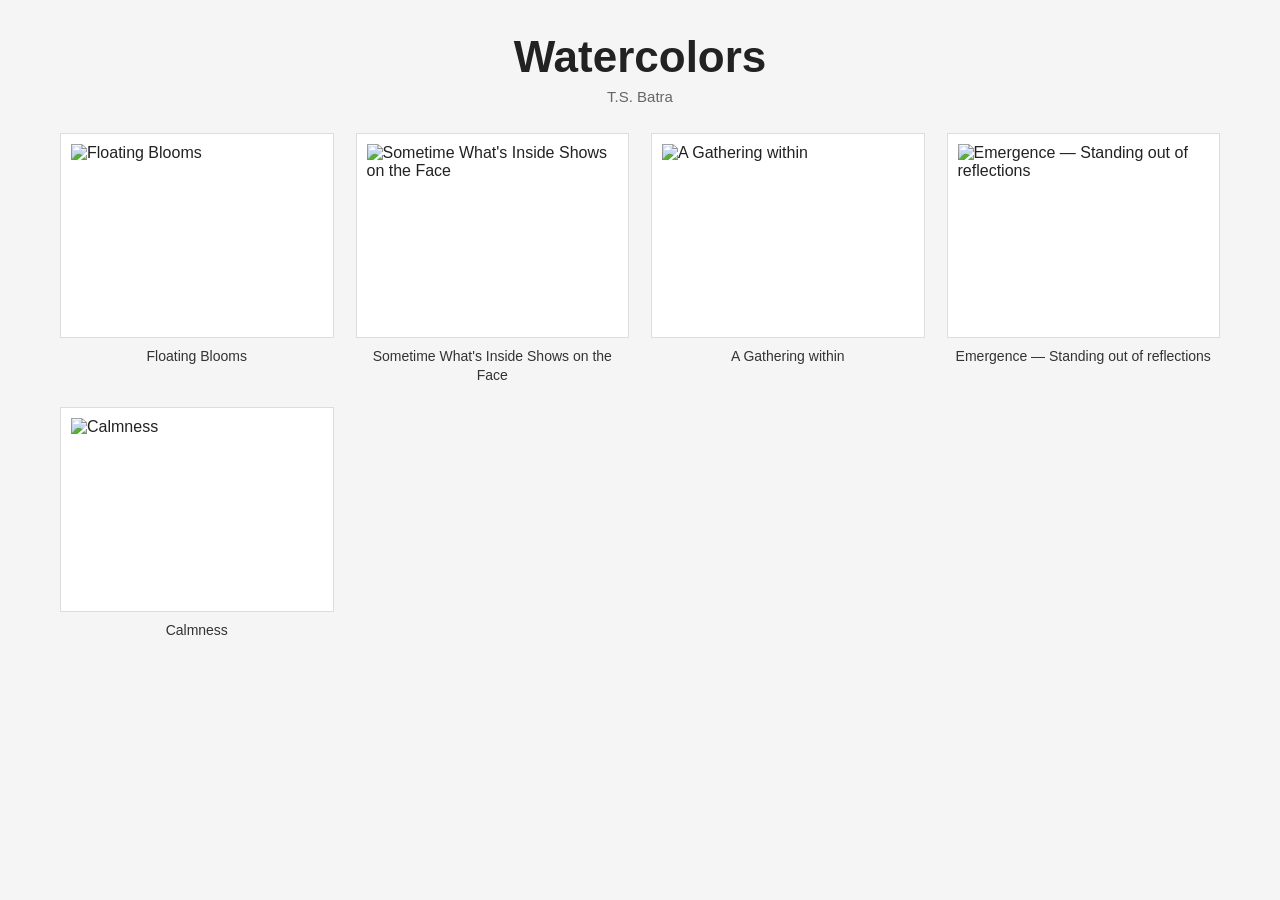
==== watercolors/index.html @ 30bc55d1 "Add files via upload" ====
<!DOCTYPE html>
<html lang="en">
<head>
  <meta charset="UTF-8">
  <meta name="viewport" content="width=device-width, initial-scale=1.0">

  <title>Watercolors — T.S. Batra</title>
  <meta name="description" content="A selection of watercolor paintings by T.S. Batra.">

  <meta property="og:type" content="website">
  <meta property="og:title" content="Watercolors — T.S. Batra">
  <meta property="og:description" content="A selection of watercolor paintings by T.S. Batra.">
  <meta property="og:url" content="https://tsbatra.github.io/TSB-Art/watercolors/">
  <meta property="og:image" content="https://ik.imagekit.io/Kamonline/tr:w-1200,h-630,c-at_max,f-jpg,q-80/TSB-ART/FloatingBlooms">
  <meta property="og:image:secure_url" content="https://ik.imagekit.io/Kamonline/tr:w-1200,h-630,c-at_max,f-jpg,q-80/TSB-ART/FloatingBlooms">
  <meta property="og:image:type" content="image/jpeg">

  <style>
    * { box-sizing: border-box; }

    body {
      margin: 0;
      background: #f5f5f5;
      color: #222;
      font-family: Arial, sans-serif;
    }

    .page {
      max-width: 1200px;
      margin: 0 auto;
      padding: 32px 20px 48px;
    }

    header {
      text-align: center;
      margin-bottom: 28px;
    }

    h1 {
      margin: 0 0 6px;
      font-size: clamp(28px, 4vw, 44px);
      font-weight: 600;
    }

    .artist {
      margin: 0;
      color: #666;
      font-size: 15px;
    }

    .gallery {
      display: grid;
      grid-template-columns: repeat(auto-fit, minmax(220px, 1fr));
      gap: 22px;
      align-items: start;
    }

    .card {
      text-decoration: none;
      color: inherit;
      display: block;
    }

    .thumb-wrap {
      background: #fff;
      border: 1px solid #ddd;
      padding: 10px;
      display: flex;
      align-items: center;
      justify-content: center;
      aspect-ratio: 4 / 3;
      overflow: hidden;
    }

    .thumb {
      width: 100%;
      height: 100%;
      object-fit: contain;
      display: block;
    }

    .title {
      margin-top: 9px;
      font-size: 14px;
      line-height: 1.35;
      text-align: center;
      color: #333;
    }

    @media (hover:hover) and (pointer:fine) {
      .card:hover .thumb-wrap {
        border-color: #999;
      }
    }

    @media (max-width: 600px) {
      .page {
        padding: 24px 12px 36px;
      }

      .gallery {
        grid-template-columns: repeat(2, minmax(0, 1fr));
        gap: 14px;
      }

      .thumb-wrap {
        padding: 6px;
      }

      .title {
        font-size: 12px;
      }
    }
  </style>
</head>
<body>
  <div class="page">
    <header>
      <h1>Watercolors</h1>
      <p class="artist">T.S. Batra</p>
    </header>

    <div class="gallery">

      <a class="card" href="floating-blooms.html">
        <div class="thumb-wrap">
          <img class="thumb"
               src="https://ik.imagekit.io/Kamonline/tr:w-500,h-375,c-at_max,f-jpg,q-78/TSB-ART/FloatingBlooms"
               alt="Floating Blooms">
        </div>
        <div class="title">Floating Blooms</div>
      </a>

      <a class="card" href="SometimeWhat'sInsideShowsOnTheFace.html">
        <div class="thumb-wrap">
          <img class="thumb"
               src="https://ik.imagekit.io/Kamonline/tr:w-500,h-375,c-at_max,f-jpg,q-78/TSB-ART/SometimeWhat'sInsideShowsOnTheFace"
               alt="Sometime What's Inside Shows on the Face">
        </div>
        <div class="title">Sometime What's Inside Shows on the Face</div>
      </a>

      <a class="card" href="A-Gathering-Within.html">
        <div class="thumb-wrap">
          <img class="thumb"
               src="https://ik.imagekit.io/Kamonline/tr:w-500,h-375,c-at_max,f-jpg,q-78/TSB-ART/AGatheringWithin"
               alt="A Gathering within">
        </div>
        <div class="title">A Gathering within</div>
      </a>

      <a class="card" href="Emergence-StandingOutOfReflections.html">
        <div class="thumb-wrap">
          <img class="thumb"
               src="https://ik.imagekit.io/Kamonline/tr:w-500,h-375,c-at_max,f-jpg,q-78/TSB-ART/Emergence-StandingOutOfReflections"
               alt="Emergence — Standing out of reflections">
        </div>
        <div class="title">Emergence — Standing out of reflections</div>
      </a>

      <a class="card" href="calmness.html">
        <div class="thumb-wrap">
          <img class="thumb"
               src="https://ik.imagekit.io/Kamonline/tr:w-500,h-375,c-at_max,f-jpg,q-78/TSB-ART/Calmness"
               alt="Calmness">
        </div>
        <div class="title">Calmness</div>
      </a>

    </div>
  </div>
</body>
</html>
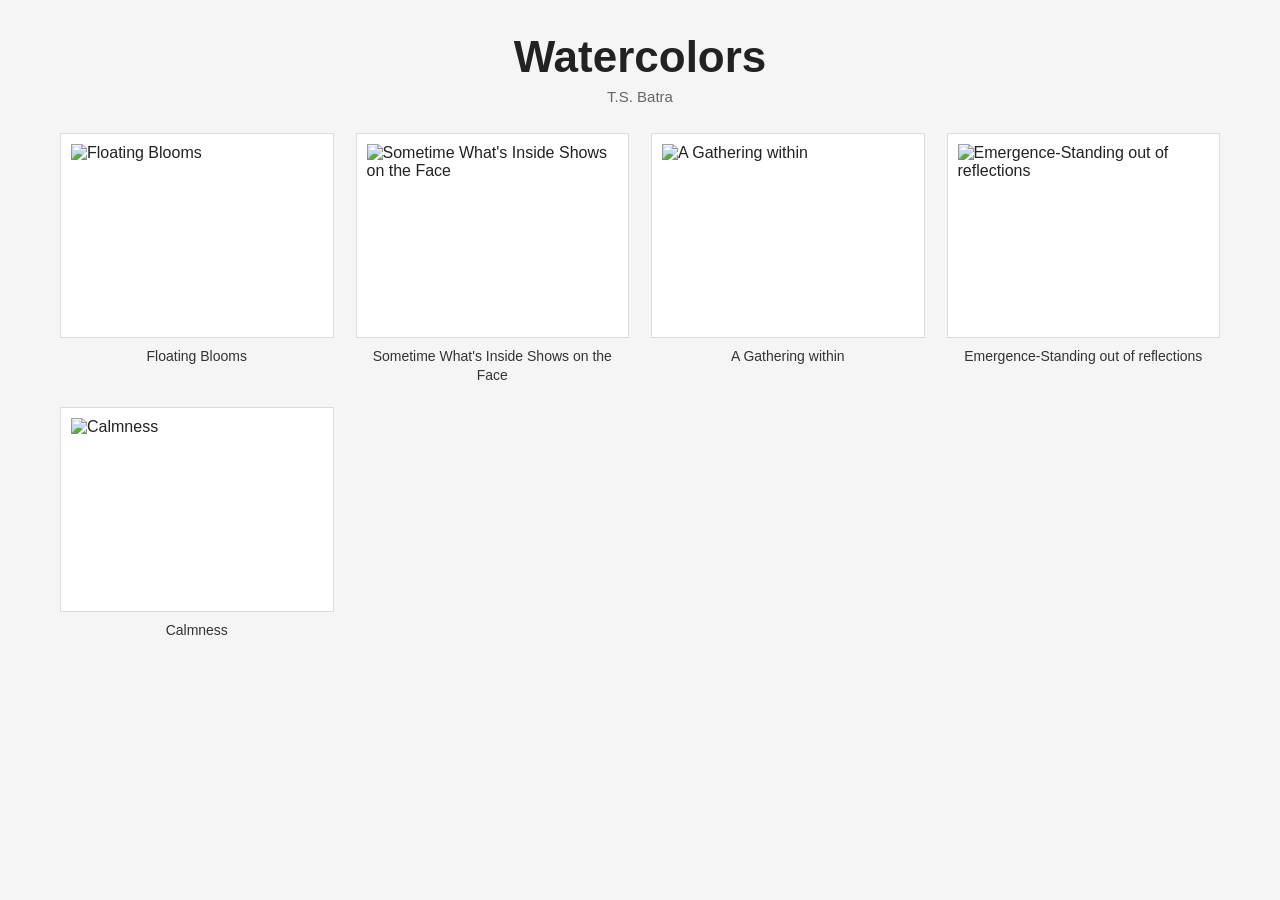
==== commit 4e27699b: "Add files via upload" ====
--- a/watercolors/index.html
+++ b/watercolors/index.html
@@ -1,173 +1,347 @@
-<!DOCTYPE html>
-<html lang="en">
-<head>
-  <meta charset="UTF-8">
-  <meta name="viewport" content="width=device-width, initial-scale=1.0">
-
-  <title>Watercolors — T.S. Batra</title>
-  <meta name="description" content="A selection of watercolor paintings by T.S. Batra.">
-
-  <meta property="og:type" content="website">
-  <meta property="og:title" content="Watercolors — T.S. Batra">
-  <meta property="og:description" content="A selection of watercolor paintings by T.S. Batra.">
-  <meta property="og:url" content="https://tsbatra.github.io/TSB-Art/watercolors/">
-  <meta property="og:image" content="https://ik.imagekit.io/Kamonline/tr:w-1200,h-630,c-at_max,f-jpg,q-80/TSB-ART/FloatingBlooms">
-  <meta property="og:image:secure_url" content="https://ik.imagekit.io/Kamonline/tr:w-1200,h-630,c-at_max,f-jpg,q-80/TSB-ART/FloatingBlooms">
-  <meta property="og:image:type" content="image/jpeg">
-
-  <style>
-    * { box-sizing: border-box; }
-
-    body {
-      margin: 0;
-      background: #f5f5f5;
-      color: #222;
-      font-family: Arial, sans-serif;
-    }
-
-    .page {
-      max-width: 1200px;
-      margin: 0 auto;
-      padding: 32px 20px 48px;
-    }
-
-    header {
-      text-align: center;
-      margin-bottom: 28px;
-    }
-
-    h1 {
-      margin: 0 0 6px;
-      font-size: clamp(28px, 4vw, 44px);
-      font-weight: 600;
-    }
-
-    .artist {
-      margin: 0;
-      color: #666;
-      font-size: 15px;
-    }
-
-    .gallery {
-      display: grid;
-      grid-template-columns: repeat(auto-fit, minmax(220px, 1fr));
-      gap: 22px;
-      align-items: start;
-    }
-
-    .card {
-      text-decoration: none;
-      color: inherit;
-      display: block;
-    }
-
-    .thumb-wrap {
-      background: #fff;
-      border: 1px solid #ddd;
-      padding: 10px;
-      display: flex;
-      align-items: center;
-      justify-content: center;
-      aspect-ratio: 4 / 3;
-      overflow: hidden;
-    }
-
-    .thumb {
-      width: 100%;
-      height: 100%;
-      object-fit: contain;
-      display: block;
-    }
-
-    .title {
-      margin-top: 9px;
-      font-size: 14px;
-      line-height: 1.35;
-      text-align: center;
-      color: #333;
-    }
-
-    @media (hover:hover) and (pointer:fine) {
-      .card:hover .thumb-wrap {
-        border-color: #999;
-      }
-    }
-
-    @media (max-width: 600px) {
-      .page {
-        padding: 24px 12px 36px;
-      }
-
-      .gallery {
-        grid-template-columns: repeat(2, minmax(0, 1fr));
-        gap: 14px;
-      }
-
-      .thumb-wrap {
-        padding: 6px;
-      }
-
-      .title {
-        font-size: 12px;
-      }
-    }
-  </style>
-</head>
-<body>
-  <div class="page">
-    <header>
-      <h1>Watercolors</h1>
-      <p class="artist">T.S. Batra</p>
-    </header>
-
-    <div class="gallery">
-
-      <a class="card" href="floating-blooms.html">
-        <div class="thumb-wrap">
-          <img class="thumb"
-               src="https://ik.imagekit.io/Kamonline/tr:w-500,h-375,c-at_max,f-jpg,q-78/TSB-ART/FloatingBlooms"
-               alt="Floating Blooms">
-        </div>
-        <div class="title">Floating Blooms</div>
-      </a>
-
-      <a class="card" href="SometimeWhat'sInsideShowsOnTheFace.html">
-        <div class="thumb-wrap">
-          <img class="thumb"
-               src="https://ik.imagekit.io/Kamonline/tr:w-500,h-375,c-at_max,f-jpg,q-78/TSB-ART/SometimeWhat'sInsideShowsOnTheFace"
-               alt="Sometime What's Inside Shows on the Face">
-        </div>
-        <div class="title">Sometime What's Inside Shows on the Face</div>
-      </a>
-
-      <a class="card" href="A-Gathering-Within.html">
-        <div class="thumb-wrap">
-          <img class="thumb"
-               src="https://ik.imagekit.io/Kamonline/tr:w-500,h-375,c-at_max,f-jpg,q-78/TSB-ART/AGatheringWithin"
-               alt="A Gathering within">
-        </div>
-        <div class="title">A Gathering within</div>
-      </a>
-
-      <a class="card" href="Emergence-StandingOutOfReflections.html">
-        <div class="thumb-wrap">
-          <img class="thumb"
-               src="https://ik.imagekit.io/Kamonline/tr:w-500,h-375,c-at_max,f-jpg,q-78/TSB-ART/Emergence-StandingOutOfReflections"
-               alt="Emergence — Standing out of reflections">
-        </div>
-        <div class="title">Emergence — Standing out of reflections</div>
-      </a>
-
-      <a class="card" href="calmness.html">
-        <div class="thumb-wrap">
-          <img class="thumb"
-               src="https://ik.imagekit.io/Kamonline/tr:w-500,h-375,c-at_max,f-jpg,q-78/TSB-ART/Calmness"
-               alt="Calmness">
-        </div>
-        <div class="title">Calmness</div>
-      </a>
-
-    </div>
-  </div>
-</body>
-</html>
+<!DOCTYPE html>
+<html lang="en">
+<head>
+    <meta charset="UTF-8">
+    <meta name="viewport" content="width=device-width, initial-scale=1.0">
+
+    <title>Watercolors — T.S. Batra</title>
+    <meta name="description" content="Watercolors by T.S. Batra.">
+
+    <meta property="og:type" content="website">
+    <meta property="og:title" content="Watercolors — T.S. Batra">
+    <meta property="og:description" content="Watercolors by T.S. Batra.">
+    <meta property="og:url" content="https://tsbatra.github.io/TSB-Art/watercolors/">
+    <meta property="og:image" content="https://ik.imagekit.io/Kamonline/tr:w-1200,h-630,c-at_max,f-jpg,q-80/TSB-ART/FloatingBlooms">
+    <meta property="og:image:secure_url" content="https://ik.imagekit.io/Kamonline/tr:w-1200,h-630,c-at_max,f-jpg,q-80/TSB-ART/FloatingBlooms">
+    <meta property="og:image:type" content="image/jpeg">
+
+    <style>
+        * {
+            box-sizing: border-box;
+        }
+
+        body {
+            margin: 0;
+            background: #f5f5f5;
+            color: #222;
+            font-family: Arial, sans-serif;
+        }
+
+        .page {
+            max-width: 1200px;
+            margin: 0 auto;
+            padding: 32px 20px 48px;
+        }
+
+        header {
+            text-align: center;
+            margin-bottom: 28px;
+        }
+
+        h1 {
+            margin: 0 0 6px;
+            font-size: clamp(28px, 4vw, 44px);
+            font-weight: 600;
+        }
+
+        .artist {
+            margin: 0;
+            color: #666;
+            font-size: 15px;
+        }
+
+        .gallery {
+            display: grid;
+            grid-template-columns: repeat(auto-fit, minmax(220px, 1fr));
+            gap: 22px;
+            align-items: start;
+        }
+
+        .card {
+            text-decoration: none;
+            color: inherit;
+            display: block;
+        }
+
+        .thumb-wrap {
+            background: #fff;
+            border: 1px solid #ddd;
+            padding: 10px;
+            display: flex;
+            align-items: center;
+            justify-content: center;
+            aspect-ratio: 4 / 3;
+            overflow: hidden;
+        }
+
+        .thumb {
+            width: 100%;
+            height: 100%;
+            object-fit: contain;
+            display: block;
+        }
+
+        .title {
+            margin-top: 9px;
+            font-size: 14px;
+            line-height: 1.35;
+            text-align: center;
+            color: #333;
+        }
+
+        /* Gallery-owned overlay. Individual artwork HTML remains clean. */
+        .viewer {
+            position: fixed;
+            inset: 0;
+            z-index: 9999;
+            display: none;
+            background: #f5f5f5;
+        }
+
+        .viewer.open {
+            display: flex;
+            flex-direction: column;
+        }
+
+        .viewer-bar {
+            height: 52px;
+            flex: 0 0 52px;
+            display: flex;
+            align-items: center;
+            justify-content: center;
+            gap: 8px;
+            border-bottom: 1px solid #e1e1e1;
+            background: rgba(245,245,245,0.98);
+        }
+
+        .viewer-btn {
+            width: 40px;
+            height: 40px;
+            border: 0;
+            background: transparent;
+            color: #888;
+            border-radius: 50%;
+            display: inline-flex;
+            align-items: center;
+            justify-content: center;
+            font-size: 25px;
+            line-height: 1;
+            cursor: pointer;
+        }
+
+        .viewer-btn:disabled {
+            opacity: 0.22;
+            cursor: default;
+        }
+
+        .gallery-icon {
+            width: 15px;
+            height: 15px;
+            display: grid;
+            grid-template-columns: repeat(2, 1fr);
+            grid-template-rows: repeat(2, 1fr);
+            gap: 2px;
+        }
+
+        .gallery-icon span {
+            border: 1px solid currentColor;
+            border-radius: 1px;
+        }
+
+        .viewer-frame {
+            width: 100%;
+            flex: 1 1 auto;
+            min-height: 0;
+            border: 0;
+            background: #f5f5f5;
+        }
+
+        @media (hover:hover) and (pointer:fine) {
+            .card:hover .thumb-wrap {
+                border-color: #999;
+            }
+
+            .viewer-btn:not(:disabled):hover {
+                color: #222;
+                background: rgba(0,0,0,0.04);
+            }
+        }
+
+        @media (max-width: 600px) {
+            .page {
+                padding: 24px 12px 36px;
+            }
+
+            .gallery {
+                grid-template-columns: repeat(2, minmax(0, 1fr));
+                gap: 14px;
+            }
+
+            .thumb-wrap {
+                padding: 6px;
+            }
+
+            .title {
+                font-size: 12px;
+            }
+
+            .viewer-bar {
+                height: 48px;
+                flex-basis: 48px;
+            }
+
+            .viewer-btn {
+                width: 42px;
+                height: 42px;
+            }
+        }
+    </style>
+</head>
+<body>
+    <div class="page">
+        <header>
+            <h1>Watercolors</h1>
+            <p class="artist">T.S. Batra</p>
+        </header>
+
+        <div class="gallery">
+            
+        <a class="card" href="floating-blooms.html"
+           data-art-index="0">
+            <div class="thumb-wrap">
+                <img class="thumb"
+                     src="https://ik.imagekit.io/Kamonline/tr:w-500,h-375,c-at_max,f-jpg,q-78/TSB-ART/FloatingBlooms"
+                     alt="Floating Blooms">
+            </div>
+            <div class="title">Floating Blooms</div>
+        </a>
+
+
+        <a class="card" href="SometimeWhat'sInsideShowsOnTheFace.html"
+           data-art-index="1">
+            <div class="thumb-wrap">
+                <img class="thumb"
+                     src="https://ik.imagekit.io/Kamonline/tr:w-500,h-375,c-at_max,f-jpg,q-78/TSB-ART/SometimeWhat'sInsideShowsOnTheFace"
+                     alt="Sometime What's Inside Shows on the Face">
+            </div>
+            <div class="title">Sometime What's Inside Shows on the Face</div>
+        </a>
+
+
+        <a class="card" href="A-Gathering-Within.html"
+           data-art-index="2">
+            <div class="thumb-wrap">
+                <img class="thumb"
+                     src="https://ik.imagekit.io/Kamonline/tr:w-500,h-375,c-at_max,f-jpg,q-78/TSB-ART/AGatheringWithin"
+                     alt="A Gathering within">
+            </div>
+            <div class="title">A Gathering within</div>
+        </a>
+
+
+        <a class="card" href="Emergence-StandingOutOfReflections.html"
+           data-art-index="3">
+            <div class="thumb-wrap">
+                <img class="thumb"
+                     src="https://ik.imagekit.io/Kamonline/tr:w-500,h-375,c-at_max,f-jpg,q-78/TSB-ART/Emergence-StandingOutOfReflections"
+                     alt="Emergence-Standing out of reflections">
+            </div>
+            <div class="title">Emergence-Standing out of reflections</div>
+        </a>
+
+
+        <a class="card" href="calmness.html"
+           data-art-index="4">
+            <div class="thumb-wrap">
+                <img class="thumb"
+                     src="https://ik.imagekit.io/Kamonline/tr:w-500,h-375,c-at_max,f-jpg,q-78/TSB-ART/Calmness"
+                     alt="Calmness">
+            </div>
+            <div class="title">Calmness</div>
+        </a>
+
+        </div>
+    </div>
+
+    <div id="viewer" class="viewer" aria-hidden="true">
+        <div class="viewer-bar">
+            <button id="prevBtn" class="viewer-btn" type="button"
+                    aria-label="Previous artwork" title="Previous artwork">‹</button>
+
+            <button id="galleryBtn" class="viewer-btn" type="button"
+                    aria-label="Back to gallery" title="Back to gallery">
+                <span class="gallery-icon" aria-hidden="true">
+                    <span></span><span></span><span></span><span></span>
+                </span>
+            </button>
+
+            <button id="nextBtn" class="viewer-btn" type="button"
+                    aria-label="Next artwork" title="Next artwork">›</button>
+        </div>
+
+        <iframe id="viewerFrame" class="viewer-frame"
+                title="Artwork viewer"></iframe>
+    </div>
+
+    <script>
+        const artworks = [
+        { title: 'Floating Blooms', file: 'floating-blooms.html' },
+        { title: "Sometime What's Inside Shows on the Face", file: "SometimeWhat'sInsideShowsOnTheFace.html" },
+        { title: 'A Gathering within', file: 'A-Gathering-Within.html' },
+        { title: 'Emergence-Standing out of reflections', file: 'Emergence-StandingOutOfReflections.html' },
+        { title: 'Calmness', file: 'calmness.html' }
+        ];
+
+        const viewer = document.getElementById("viewer");
+        const frame = document.getElementById("viewerFrame");
+        const prevBtn = document.getElementById("prevBtn");
+        const galleryBtn = document.getElementById("galleryBtn");
+        const nextBtn = document.getElementById("nextBtn");
+        const cards = document.querySelectorAll("[data-art-index]");
+
+        let currentIndex = -1;
+
+        function showArtwork(index) {
+            if (index < 0 || index >= artworks.length) return;
+
+            currentIndex = index;
+            frame.src = artworks[index].file;
+            frame.title = artworks[index].title;
+
+            prevBtn.disabled = currentIndex === 0;
+            nextBtn.disabled = currentIndex === artworks.length - 1;
+
+            viewer.classList.add("open");
+            viewer.setAttribute("aria-hidden", "false");
+            document.body.style.overflow = "hidden";
+        }
+
+        function closeViewer() {
+            viewer.classList.remove("open");
+            viewer.setAttribute("aria-hidden", "true");
+            frame.src = "";
+            document.body.style.overflow = "";
+            currentIndex = -1;
+        }
+
+        cards.forEach(card => {
+            card.addEventListener("click", event => {
+                event.preventDefault();
+                showArtwork(Number(card.dataset.artIndex));
+            });
+        });
+
+        prevBtn.addEventListener("click", () => showArtwork(currentIndex - 1));
+        nextBtn.addEventListener("click", () => showArtwork(currentIndex + 1));
+        galleryBtn.addEventListener("click", closeViewer);
+
+        document.addEventListener("keydown", event => {
+            if (!viewer.classList.contains("open")) return;
+
+            if (event.key === "Escape") closeViewer();
+            if (event.key === "ArrowLeft" && currentIndex > 0) showArtwork(currentIndex - 1);
+            if (event.key === "ArrowRight" && currentIndex < artworks.length - 1) showArtwork(currentIndex + 1);
+        });
+    </script>
+</body>
+</html>
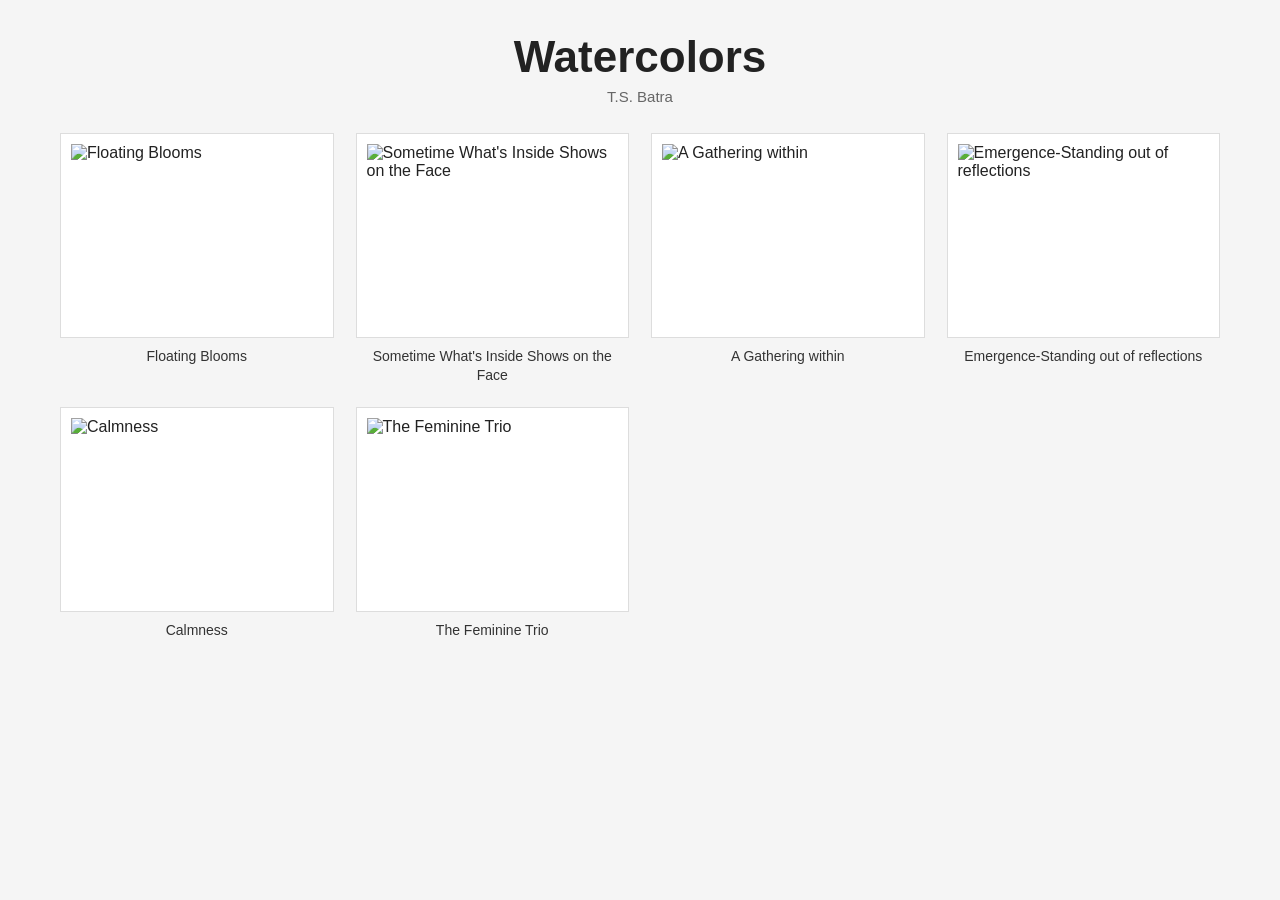
==== commit 8dfe5905: "Add files via upload" ====
--- a/watercolors/index.html
+++ b/watercolors/index.html
@@ -260,6 +260,17 @@
             <div class="title">Calmness</div>
         </a>
 
+
+        <a class="card" href="TheFeminine-Trio.html"
+           data-art-index="5">
+            <div class="thumb-wrap">
+                <img class="thumb"
+                     src="https://ik.imagekit.io/Kamonline/tr:w-500,h-375,c-at_max,f-jpg,q-78/TSB-ART/TheFeminineTrio"
+                     alt="The Feminine Trio">
+            </div>
+            <div class="title">The Feminine Trio</div>
+        </a>
+
         </div>
     </div>
 
@@ -289,7 +300,8 @@
         { title: "Sometime What's Inside Shows on the Face", file: "SometimeWhat'sInsideShowsOnTheFace.html" },
         { title: 'A Gathering within', file: 'A-Gathering-Within.html' },
         { title: 'Emergence-Standing out of reflections', file: 'Emergence-StandingOutOfReflections.html' },
-        { title: 'Calmness', file: 'calmness.html' }
+        { title: 'Calmness', file: 'calmness.html' },
+        { title: 'The Feminine Trio', file: 'TheFeminine-Trio.html' }
         ];
 
         const viewer = document.getElementById("viewer");
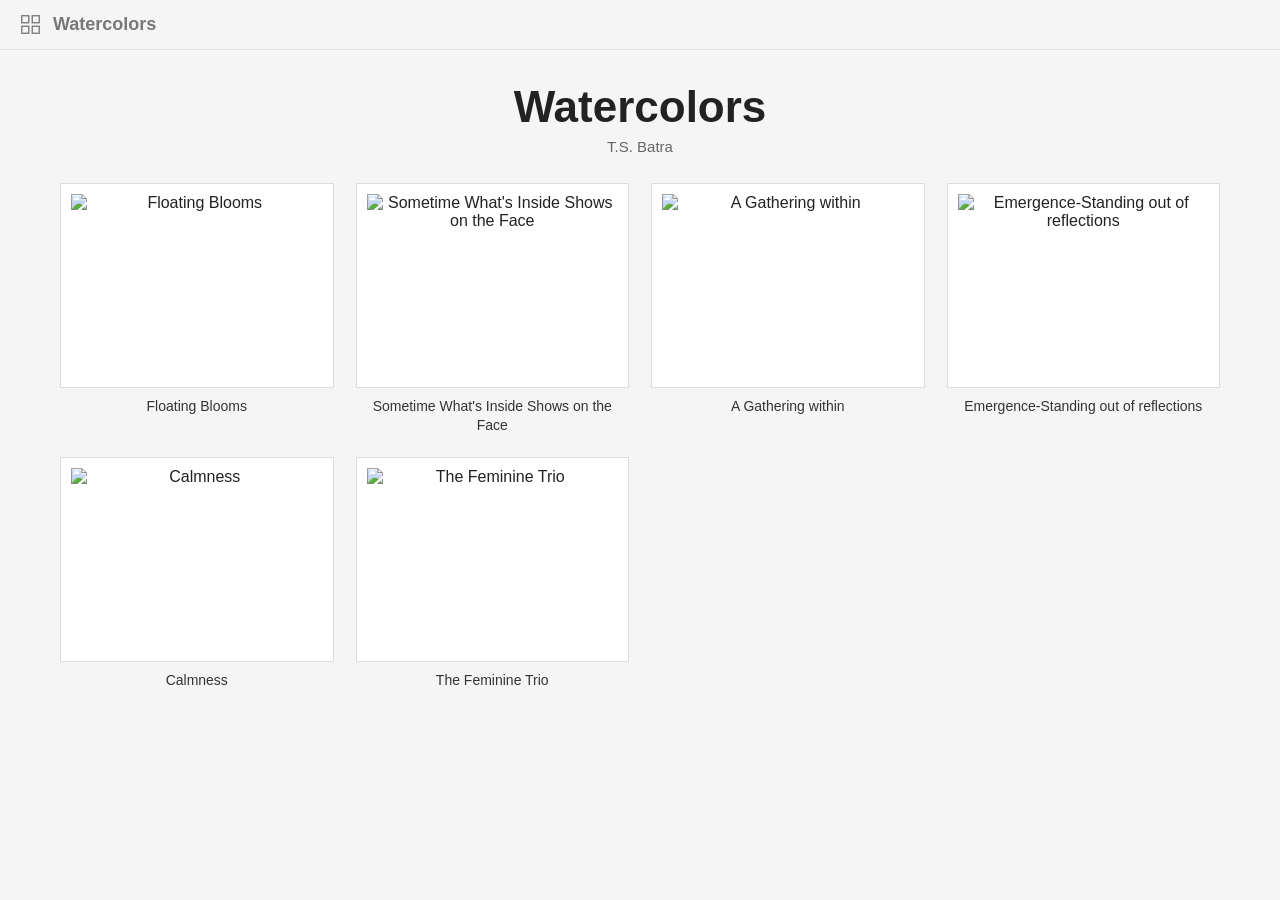
==== commit 7e1664ec: "Add files via upload" ====
--- a/watercolors/index.html
+++ b/watercolors/index.html
@@ -1,359 +1,17 @@
-<!DOCTYPE html>
-<html lang="en">
-<head>
-    <meta charset="UTF-8">
-    <meta name="viewport" content="width=device-width, initial-scale=1.0">
-
-    <title>Watercolors — T.S. Batra</title>
-    <meta name="description" content="Watercolors by T.S. Batra.">
-
-    <meta property="og:type" content="website">
-    <meta property="og:title" content="Watercolors — T.S. Batra">
-    <meta property="og:description" content="Watercolors by T.S. Batra.">
-    <meta property="og:url" content="https://tsbatra.github.io/TSB-Art/watercolors/">
-    <meta property="og:image" content="https://ik.imagekit.io/Kamonline/tr:w-1200,h-630,c-at_max,f-jpg,q-80/TSB-ART/FloatingBlooms">
-    <meta property="og:image:secure_url" content="https://ik.imagekit.io/Kamonline/tr:w-1200,h-630,c-at_max,f-jpg,q-80/TSB-ART/FloatingBlooms">
-    <meta property="og:image:type" content="image/jpeg">
-
-    <style>
-        * {
-            box-sizing: border-box;
-        }
-
-        body {
-            margin: 0;
-            background: #f5f5f5;
-            color: #222;
-            font-family: Arial, sans-serif;
-        }
-
-        .page {
-            max-width: 1200px;
-            margin: 0 auto;
-            padding: 32px 20px 48px;
-        }
-
-        header {
-            text-align: center;
-            margin-bottom: 28px;
-        }
-
-        h1 {
-            margin: 0 0 6px;
-            font-size: clamp(28px, 4vw, 44px);
-            font-weight: 600;
-        }
-
-        .artist {
-            margin: 0;
-            color: #666;
-            font-size: 15px;
-        }
-
-        .gallery {
-            display: grid;
-            grid-template-columns: repeat(auto-fit, minmax(220px, 1fr));
-            gap: 22px;
-            align-items: start;
-        }
-
-        .card {
-            text-decoration: none;
-            color: inherit;
-            display: block;
-        }
-
-        .thumb-wrap {
-            background: #fff;
-            border: 1px solid #ddd;
-            padding: 10px;
-            display: flex;
-            align-items: center;
-            justify-content: center;
-            aspect-ratio: 4 / 3;
-            overflow: hidden;
-        }
-
-        .thumb {
-            width: 100%;
-            height: 100%;
-            object-fit: contain;
-            display: block;
-        }
-
-        .title {
-            margin-top: 9px;
-            font-size: 14px;
-            line-height: 1.35;
-            text-align: center;
-            color: #333;
-        }
-
-        /* Gallery-owned overlay. Individual artwork HTML remains clean. */
-        .viewer {
-            position: fixed;
-            inset: 0;
-            z-index: 9999;
-            display: none;
-            background: #f5f5f5;
-        }
-
-        .viewer.open {
-            display: flex;
-            flex-direction: column;
-        }
-
-        .viewer-bar {
-            height: 52px;
-            flex: 0 0 52px;
-            display: flex;
-            align-items: center;
-            justify-content: center;
-            gap: 8px;
-            border-bottom: 1px solid #e1e1e1;
-            background: rgba(245,245,245,0.98);
-        }
-
-        .viewer-btn {
-            width: 40px;
-            height: 40px;
-            border: 0;
-            background: transparent;
-            color: #888;
-            border-radius: 50%;
-            display: inline-flex;
-            align-items: center;
-            justify-content: center;
-            font-size: 25px;
-            line-height: 1;
-            cursor: pointer;
-        }
-
-        .viewer-btn:disabled {
-            opacity: 0.22;
-            cursor: default;
-        }
-
-        .gallery-icon {
-            width: 15px;
-            height: 15px;
-            display: grid;
-            grid-template-columns: repeat(2, 1fr);
-            grid-template-rows: repeat(2, 1fr);
-            gap: 2px;
-        }
-
-        .gallery-icon span {
-            border: 1px solid currentColor;
-            border-radius: 1px;
-        }
-
-        .viewer-frame {
-            width: 100%;
-            flex: 1 1 auto;
-            min-height: 0;
-            border: 0;
-            background: #f5f5f5;
-        }
-
-        @media (hover:hover) and (pointer:fine) {
-            .card:hover .thumb-wrap {
-                border-color: #999;
-            }
-
-            .viewer-btn:not(:disabled):hover {
-                color: #222;
-                background: rgba(0,0,0,0.04);
-            }
-        }
-
-        @media (max-width: 600px) {
-            .page {
-                padding: 24px 12px 36px;
-            }
-
-            .gallery {
-                grid-template-columns: repeat(2, minmax(0, 1fr));
-                gap: 14px;
-            }
-
-            .thumb-wrap {
-                padding: 6px;
-            }
-
-            .title {
-                font-size: 12px;
-            }
-
-            .viewer-bar {
-                height: 48px;
-                flex-basis: 48px;
-            }
-
-            .viewer-btn {
-                width: 42px;
-                height: 42px;
-            }
-        }
-    </style>
-</head>
-<body>
-    <div class="page">
-        <header>
-            <h1>Watercolors</h1>
-            <p class="artist">T.S. Batra</p>
-        </header>
-
-        <div class="gallery">
-            
-        <a class="card" href="floating-blooms.html"
-           data-art-index="0">
-            <div class="thumb-wrap">
-                <img class="thumb"
-                     src="https://ik.imagekit.io/Kamonline/tr:w-500,h-375,c-at_max,f-jpg,q-78/TSB-ART/FloatingBlooms"
-                     alt="Floating Blooms">
-            </div>
-            <div class="title">Floating Blooms</div>
-        </a>
-
-
-        <a class="card" href="SometimeWhat'sInsideShowsOnTheFace.html"
-           data-art-index="1">
-            <div class="thumb-wrap">
-                <img class="thumb"
-                     src="https://ik.imagekit.io/Kamonline/tr:w-500,h-375,c-at_max,f-jpg,q-78/TSB-ART/SometimeWhat'sInsideShowsOnTheFace"
-                     alt="Sometime What's Inside Shows on the Face">
-            </div>
-            <div class="title">Sometime What's Inside Shows on the Face</div>
-        </a>
-
-
-        <a class="card" href="A-Gathering-Within.html"
-           data-art-index="2">
-            <div class="thumb-wrap">
-                <img class="thumb"
-                     src="https://ik.imagekit.io/Kamonline/tr:w-500,h-375,c-at_max,f-jpg,q-78/TSB-ART/AGatheringWithin"
-                     alt="A Gathering within">
-            </div>
-            <div class="title">A Gathering within</div>
-        </a>
-
-
-        <a class="card" href="Emergence-StandingOutOfReflections.html"
-           data-art-index="3">
-            <div class="thumb-wrap">
-                <img class="thumb"
-                     src="https://ik.imagekit.io/Kamonline/tr:w-500,h-375,c-at_max,f-jpg,q-78/TSB-ART/Emergence-StandingOutOfReflections"
-                     alt="Emergence-Standing out of reflections">
-            </div>
-            <div class="title">Emergence-Standing out of reflections</div>
-        </a>
-
-
-        <a class="card" href="calmness.html"
-           data-art-index="4">
-            <div class="thumb-wrap">
-                <img class="thumb"
-                     src="https://ik.imagekit.io/Kamonline/tr:w-500,h-375,c-at_max,f-jpg,q-78/TSB-ART/Calmness"
-                     alt="Calmness">
-            </div>
-            <div class="title">Calmness</div>
-        </a>
-
-
-        <a class="card" href="TheFeminine-Trio.html"
-           data-art-index="5">
-            <div class="thumb-wrap">
-                <img class="thumb"
-                     src="https://ik.imagekit.io/Kamonline/tr:w-500,h-375,c-at_max,f-jpg,q-78/TSB-ART/TheFeminineTrio"
-                     alt="The Feminine Trio">
-            </div>
-            <div class="title">The Feminine Trio</div>
-        </a>
-
-        </div>
-    </div>
-
-    <div id="viewer" class="viewer" aria-hidden="true">
-        <div class="viewer-bar">
-            <button id="prevBtn" class="viewer-btn" type="button"
-                    aria-label="Previous artwork" title="Previous artwork">‹</button>
-
-            <button id="galleryBtn" class="viewer-btn" type="button"
-                    aria-label="Back to gallery" title="Back to gallery">
-                <span class="gallery-icon" aria-hidden="true">
-                    <span></span><span></span><span></span><span></span>
-                </span>
-            </button>
-
-            <button id="nextBtn" class="viewer-btn" type="button"
-                    aria-label="Next artwork" title="Next artwork">›</button>
-        </div>
-
-        <iframe id="viewerFrame" class="viewer-frame"
-                title="Artwork viewer"></iframe>
-    </div>
-
-    <script>
-        const artworks = [
-        { title: 'Floating Blooms', file: 'floating-blooms.html' },
-        { title: "Sometime What's Inside Shows on the Face", file: "SometimeWhat'sInsideShowsOnTheFace.html" },
-        { title: 'A Gathering within', file: 'A-Gathering-Within.html' },
-        { title: 'Emergence-Standing out of reflections', file: 'Emergence-StandingOutOfReflections.html' },
-        { title: 'Calmness', file: 'calmness.html' },
-        { title: 'The Feminine Trio', file: 'TheFeminine-Trio.html' }
-        ];
-
-        const viewer = document.getElementById("viewer");
-        const frame = document.getElementById("viewerFrame");
-        const prevBtn = document.getElementById("prevBtn");
-        const galleryBtn = document.getElementById("galleryBtn");
-        const nextBtn = document.getElementById("nextBtn");
-        const cards = document.querySelectorAll("[data-art-index]");
-
-        let currentIndex = -1;
-
-        function showArtwork(index) {
-            if (index < 0 || index >= artworks.length) return;
-
-            currentIndex = index;
-            frame.src = artworks[index].file;
-            frame.title = artworks[index].title;
-
-            prevBtn.disabled = currentIndex === 0;
-            nextBtn.disabled = currentIndex === artworks.length - 1;
-
-            viewer.classList.add("open");
-            viewer.setAttribute("aria-hidden", "false");
-            document.body.style.overflow = "hidden";
-        }
-
-        function closeViewer() {
-            viewer.classList.remove("open");
-            viewer.setAttribute("aria-hidden", "true");
-            frame.src = "";
-            document.body.style.overflow = "";
-            currentIndex = -1;
-        }
-
-        cards.forEach(card => {
-            card.addEventListener("click", event => {
-                event.preventDefault();
-                showArtwork(Number(card.dataset.artIndex));
-            });
-        });
-
-        prevBtn.addEventListener("click", () => showArtwork(currentIndex - 1));
-        nextBtn.addEventListener("click", () => showArtwork(currentIndex + 1));
-        galleryBtn.addEventListener("click", closeViewer);
-
-        document.addEventListener("keydown", event => {
-            if (!viewer.classList.contains("open")) return;
-
-            if (event.key === "Escape") closeViewer();
-            if (event.key === "ArrowLeft" && currentIndex > 0) showArtwork(currentIndex - 1);
-            if (event.key === "ArrowRight" && currentIndex < artworks.length - 1) showArtwork(currentIndex + 1);
-        });
-    </script>
-</body>
-</html>
+<!DOCTYPE html><html lang="en"><head>
+<meta charset="UTF-8"><meta name="viewport" content="width=device-width, initial-scale=1.0">
+<title>Watercolors — T.S. Batra</title>
+<meta name="description" content="Watercolors by T.S. Batra.">
+<meta property="og:type" content="website">
+<meta property="og:title" content="Watercolors — T.S. Batra">
+<meta property="og:description" content="Watercolors by T.S. Batra.">
+<meta property="og:url" content="https://tsbatra.github.io/TSB-Art/watercolors/">
+<meta property="og:image" content="https://ik.imagekit.io/Kamonline/tr:w-1200,h-630,c-at_max,f-jpg,q-80/TSB-ART/FloatingBlooms">
+<meta property="og:image:secure_url" content="https://ik.imagekit.io/Kamonline/tr:w-1200,h-630,c-at_max,f-jpg,q-80/TSB-ART/FloatingBlooms">
+<meta property="og:image:type" content="image/jpeg">
+<link rel="stylesheet" href="gallery.css"></head>
+<body class="gallery-page">
+<div class="archive-bar"><span class="archive-back" aria-label="Watercolors gallery"><svg viewBox="0 0 24 24" aria-hidden="true" fill="none" stroke="currentColor" stroke-width="1.5"><rect x="2" y="2" width="8" height="8"/><rect x="14" y="2" width="8" height="8"/><rect x="2" y="14" width="8" height="8"/><rect x="14" y="14" width="8" height="8"/></svg><span>Watercolors</span></span></div>
+<div class="page"><header>
+<h1>Watercolors</h1><p class="artist">T.S. Batra</p></header>
+<div class="gallery"><a class="card" href="floating-blooms.html"><div class="thumb-wrap"><img class="thumb" loading="lazy" src="https://ik.imagekit.io/Kamonline/tr:w-500,h-375,c-at_max,f-jpg,q-78/TSB-ART/FloatingBlooms" alt="Floating Blooms"></div><div class="title">Floating Blooms</div></a><a class="card" href="SometimeWhat&#x27;sInsideShowsOnTheFace.html"><div class="thumb-wrap"><img class="thumb" loading="lazy" src="https://ik.imagekit.io/Kamonline/tr:w-500,h-375,c-at_max,f-jpg,q-78/TSB-ART/SometimeWhat&#x27;sInsideShowsOnTheFace" alt="Sometime What&#x27;s Inside Shows on the Face"></div><div class="title">Sometime What&#x27;s Inside Shows on the Face</div></a><a class="card" href="A-Gathering-Within.html"><div class="thumb-wrap"><img class="thumb" loading="lazy" src="https://ik.imagekit.io/Kamonline/tr:w-500,h-375,c-at_max,f-jpg,q-78/TSB-ART/AGatheringWithin" alt="A Gathering within"></div><div class="title">A Gathering within</div></a><a class="card" href="Emergence-StandingOutOfReflections.html"><div class="thumb-wrap"><img class="thumb" loading="lazy" src="https://ik.imagekit.io/Kamonline/tr:w-500,h-375,c-at_max,f-jpg,q-78/TSB-ART/Emergence-StandingOutOfReflections" alt="Emergence-Standing out of reflections"></div><div class="title">Emergence-Standing out of reflections</div></a><a class="card" href="calmness.html"><div class="thumb-wrap"><img class="thumb" loading="lazy" src="https://ik.imagekit.io/Kamonline/tr:w-500,h-375,c-at_max,f-jpg,q-78/TSB-ART/Calmness" alt="Calmness"></div><div class="title">Calmness</div></a><a class="card" href="TheFeminine-Trio.html"><div class="thumb-wrap"><img class="thumb" loading="lazy" src="https://ik.imagekit.io/Kamonline/tr:w-500,h-375,c-at_max,f-jpg,q-78/TSB-ART/TheFeminineTrio" alt="The Feminine Trio"></div><div class="title">The Feminine Trio</div></a></div></div></body></html>
--- a/watercolors/gallery.css
+++ b/watercolors/gallery.css
@@ -0,0 +1,156 @@
+/* T.S. Batra archive — shared styles. v9; preserves v8 painting fit/lightbox. */
+* {
+            box-sizing: border-box;
+        }
+
+        body {
+            margin: 0;
+            background: #f5f5f5;
+            font-family: Arial, sans-serif;
+            text-align: center;
+            color: #222;
+        }
+
+        .container {
+            max-width: 1400px;
+            margin: 0 auto;
+            padding: 22px 20px 28px;
+        }
+
+        h1 {
+            margin: 0 0 4px;
+            font-size: clamp(24px, 3vw, 38px);
+            font-weight: 600;
+        }
+
+        .artist {
+            margin: 0 0 18px;
+            color: #666;
+            font-size: 15px;
+        }
+
+        .painting-wrap {
+            width: 100%;
+            display: flex;
+            justify-content: center;
+            align-items: center;
+        }
+
+        .painting {
+            display: block;
+            width: auto;
+            height: auto;
+            max-width: min(96vw, 1320px);
+            max-height: calc(100vh - 245px);
+            object-fit: contain;
+            cursor: zoom-in;
+            margin: 0 auto;
+        }
+
+        .footnote {
+            max-width: 900px;
+            margin: 12px auto 0;
+            padding: 0 10px;
+            font-size: 11px;
+            line-height: 1.5;
+            color: #777;
+            text-align: left;
+        }
+
+        .lightbox {
+            position: fixed;
+            inset: 0;
+            z-index: 9999;
+            display: none;
+            align-items: center;
+            justify-content: center;
+            padding: 18px;
+            background: rgba(0, 0, 0, 0.94);
+            cursor: zoom-out;
+        }
+
+        .lightbox.open {
+            display: flex;
+        }
+
+        .lightbox img {
+            display: block;
+            width: auto;
+            height: auto;
+            max-width: 96vw;
+            max-height: 96vh;
+            object-fit: contain;
+        }
+
+        .close-button {
+            position: absolute;
+            top: 12px;
+            right: 16px;
+            border: 0;
+            background: transparent;
+            color: white;
+            font-size: 34px;
+            line-height: 1;
+            cursor: pointer;
+            padding: 8px 10px;
+        }
+
+
+        @media (max-width: 700px) {
+            .container {
+                padding: 16px 10px 22px;
+            }
+
+            h1 {
+                font-size: 24px;
+            }
+
+            .artist {
+                margin-bottom: 12px;
+                font-size: 14px;
+            }
+
+            .painting {
+                max-width: 96vw;
+                max-height: calc(100vh - 205px);
+            }
+
+            .footnote {
+                font-size: 10.5px;
+                padding: 0 6px;
+            }
+
+        }
+.gallery-page .page {max-width:1200px;margin:0 auto;padding:32px 20px 48px}
+.gallery-page .gallery {display:grid;grid-template-columns:repeat(auto-fit,minmax(220px,1fr));gap:22px;align-items:start}
+.gallery-page .card {text-decoration:none;color:inherit;display:block}
+.gallery-page .thumb-wrap {background:#fff;border:1px solid #ddd;padding:10px;display:flex;align-items:center;justify-content:center;aspect-ratio:4/3;overflow:hidden}
+.gallery-page .thumb {width:100%;height:100%;object-fit:contain;display:block}
+.gallery-page .title {margin-top:9px;font-size:14px;line-height:1.35;text-align:center;color:#333}
+.gallery-page header {text-align:center;margin-bottom:28px}
+.gallery-page h1 {margin:0 0 6px;font-size:clamp(28px,4vw,44px)}
+.gallery-page .artist {margin:0;color:#666;font-size:15px}
+.archive-bar {height:50px;display:flex;align-items:center;padding:0 20px;border-bottom:1px solid #e1e1e1;text-align:left}
+.archive-back {display:inline-flex;align-items:center;gap:12px;min-height:44px;color:#777;text-decoration:none;font-weight:600;font-size:18px}
+.archive-back svg {width:21px;height:21px;flex-shrink:0}
+.archive-back:hover {color:#222}
+.artwork-page .container {padding-top:12px}
+.artwork-page .painting-wrap {position:relative;padding:0 48px}
+.artwork-page .painting {max-width:min(calc(96vw - 96px),1224px)}
+.artwork-arrow {position:fixed;top:50%;transform:translateY(-50%);z-index:5;
+  width:44px;height:56px;border:0;background:rgba(245,245,245,.86);color:#666;
+  font-size:32px;cursor:pointer;display:flex;align-items:center;justify-content:center}
+.artwork-arrow.prev {left:4px}.artwork-arrow.next {right:4px}
+.artwork-arrow:hover {background:#e8e8e8;color:#222}
+.artwork-arrow[hidden] {display:none}
+@media(max-width:700px) {
+  .archive-bar {padding:0 12px;height:48px}
+  .artwork-page .painting-wrap {padding:0 34px}
+  .artwork-page .painting {max-width:calc(100vw - 88px)}
+  .artwork-arrow {width:34px;height:50px;font-size:28px}
+  .artwork-arrow.prev {left:0}.artwork-arrow.next {right:0}
+  .gallery-page .page {padding:24px 12px 36px}
+  .gallery-page .gallery {grid-template-columns:repeat(2,minmax(0,1fr));gap:14px}
+  .gallery-page .thumb-wrap {padding:6px}
+  .gallery-page .title {font-size:12px}
+}
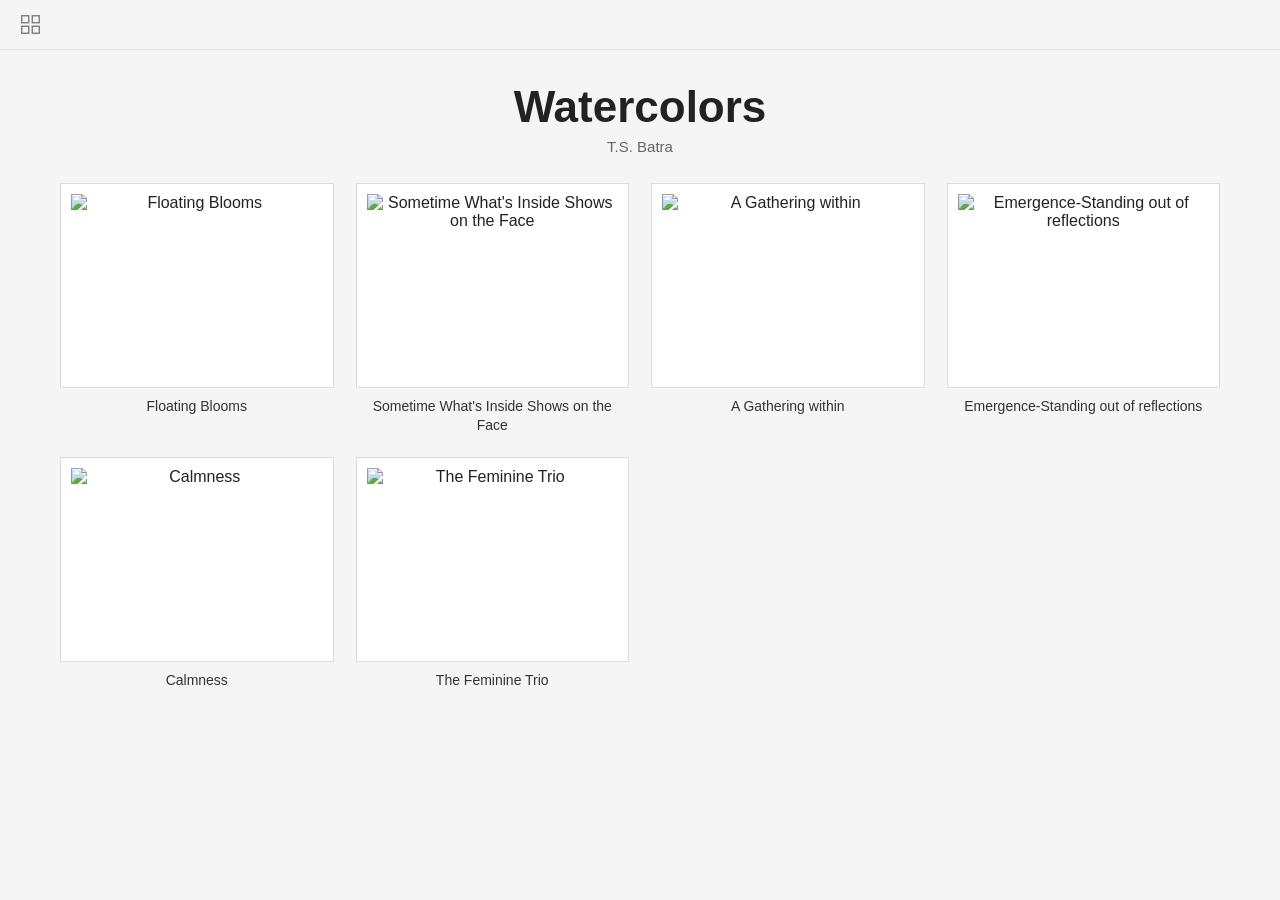
==== commit c28df0c1: "Add files via upload" ====
--- a/watercolors/index.html
+++ b/watercolors/index.html
@@ -11,7 +11,7 @@
 <meta property="og:image:type" content="image/jpeg">
 <link rel="stylesheet" href="gallery.css"></head>
 <body class="gallery-page">
-<div class="archive-bar"><span class="archive-back" aria-label="Watercolors gallery"><svg viewBox="0 0 24 24" aria-hidden="true" fill="none" stroke="currentColor" stroke-width="1.5"><rect x="2" y="2" width="8" height="8"/><rect x="14" y="2" width="8" height="8"/><rect x="2" y="14" width="8" height="8"/><rect x="14" y="14" width="8" height="8"/></svg><span>Watercolors</span></span></div>
+<div class="archive-bar"><span class="archive-back" aria-label="Gallery"><svg viewBox="0 0 24 24" aria-hidden="true" fill="none" stroke="currentColor" stroke-width="1.5"><rect x="2" y="2" width="8" height="8"/><rect x="14" y="2" width="8" height="8"/><rect x="2" y="14" width="8" height="8"/><rect x="14" y="14" width="8" height="8"/></svg></span></div>
 <div class="page"><header>
 <h1>Watercolors</h1><p class="artist">T.S. Batra</p></header>
 <div class="gallery"><a class="card" href="floating-blooms.html"><div class="thumb-wrap"><img class="thumb" loading="lazy" src="https://ik.imagekit.io/Kamonline/tr:w-500,h-375,c-at_max,f-jpg,q-78/TSB-ART/FloatingBlooms" alt="Floating Blooms"></div><div class="title">Floating Blooms</div></a><a class="card" href="SometimeWhat&#x27;sInsideShowsOnTheFace.html"><div class="thumb-wrap"><img class="thumb" loading="lazy" src="https://ik.imagekit.io/Kamonline/tr:w-500,h-375,c-at_max,f-jpg,q-78/TSB-ART/SometimeWhat&#x27;sInsideShowsOnTheFace" alt="Sometime What&#x27;s Inside Shows on the Face"></div><div class="title">Sometime What&#x27;s Inside Shows on the Face</div></a><a class="card" href="A-Gathering-Within.html"><div class="thumb-wrap"><img class="thumb" loading="lazy" src="https://ik.imagekit.io/Kamonline/tr:w-500,h-375,c-at_max,f-jpg,q-78/TSB-ART/AGatheringWithin" alt="A Gathering within"></div><div class="title">A Gathering within</div></a><a class="card" href="Emergence-StandingOutOfReflections.html"><div class="thumb-wrap"><img class="thumb" loading="lazy" src="https://ik.imagekit.io/Kamonline/tr:w-500,h-375,c-at_max,f-jpg,q-78/TSB-ART/Emergence-StandingOutOfReflections" alt="Emergence-Standing out of reflections"></div><div class="title">Emergence-Standing out of reflections</div></a><a class="card" href="calmness.html"><div class="thumb-wrap"><img class="thumb" loading="lazy" src="https://ik.imagekit.io/Kamonline/tr:w-500,h-375,c-at_max,f-jpg,q-78/TSB-ART/Calmness" alt="Calmness"></div><div class="title">Calmness</div></a><a class="card" href="TheFeminine-Trio.html"><div class="thumb-wrap"><img class="thumb" loading="lazy" src="https://ik.imagekit.io/Kamonline/tr:w-500,h-375,c-at_max,f-jpg,q-78/TSB-ART/TheFeminineTrio" alt="The Feminine Trio"></div><div class="title">The Feminine Trio</div></a></div></div></body></html>
--- a/watercolors/gallery.css
+++ b/watercolors/gallery.css
@@ -154,3 +154,9 @@
   .gallery-page .thumb-wrap {padding:6px}
   .gallery-page .title {font-size:12px}
 }
+
+/* v10: horizontal drag on artwork, without blocking vertical scrolling */
+.artwork-page .painting-wrap {overflow:hidden;touch-action:pan-y;isolation:isolate}
+.artwork-page .painting {touch-action:pan-y;user-select:none;-webkit-user-drag:none;position:relative;z-index:2;will-change:transform}
+.swipe-preview {position:absolute;inset:0;width:100%;height:100%;object-fit:contain;opacity:0;pointer-events:none;z-index:1;will-change:transform}
+.gallery-page .archive-back {cursor:default}
